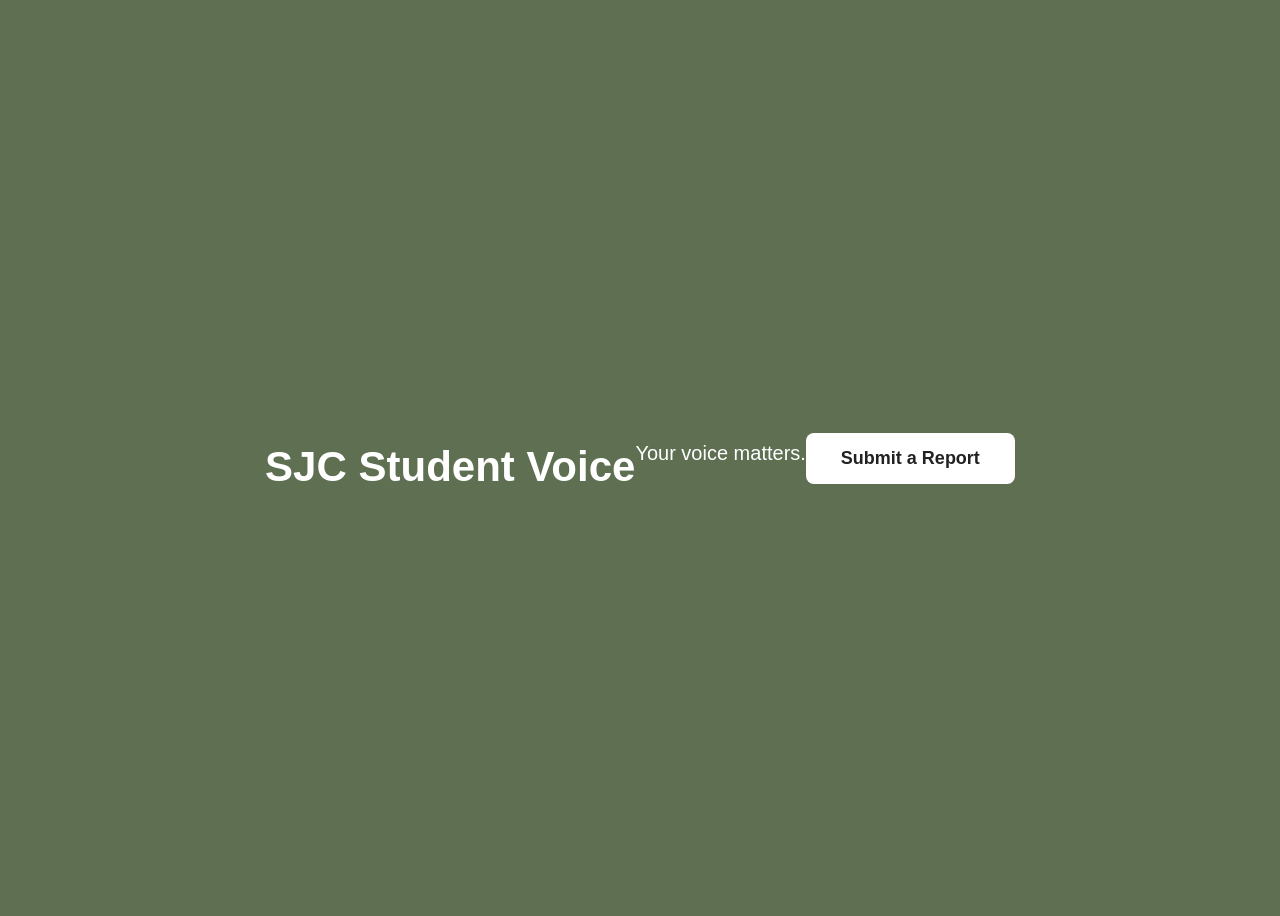
==== index.html @ adf454db "Initial commit" ====
<!DOCTYPE html>
<html>
<head>
    <title>SJC Student Voice</title>
    <link rel="stylesheet" href="style.css">
</head>
</head>

<body>

    <h1>SJC Student Voice</h1>

    <p>Your voice matters.</p>

<a href="submit.html">
    <button>Submit a Report</button>
</a>

</body>
</html>
---- style.css ----
body {
    background-color: #5F6F52;
    color: white;
    text-align: center;
    font-family: Arial, sans-serif;

    min-height: 100vh;
    display: flex;
    justify-content: center;
    align-items: center;
}

h1 {
    font-size: 42px;
    margin-bottom: 10px;
}

p {
    font-size: 20px;
    margin-bottom: 30px;
}

button {
    background-color: white;
    color: #222222;
    border: none;
    padding: 15px 35px;
    font-size: 18px;
    font-weight: bold;
    border-radius: 8px;
    cursor: pointer;
}

/* Mobile design */

@media (max-width: 600px) {

    body {
        padding: 20px;
        box-sizing: border-box;
    }

    h1 {
        font-size: 32px;
    }

    p {
        font-size: 18px;
    }

    select,
    textarea {
        width: 100%;
        box-sizing: border-box;
        font-size: 16px;
        padding: 10px;
    }

    textarea {
        min-height: 150px;
    }

    input[type="file"] {
        width: 100%;
        font-size: 16px;
    }

    button {
        width: 100%;
        padding: 16px;
        font-size: 18px;
    }
}
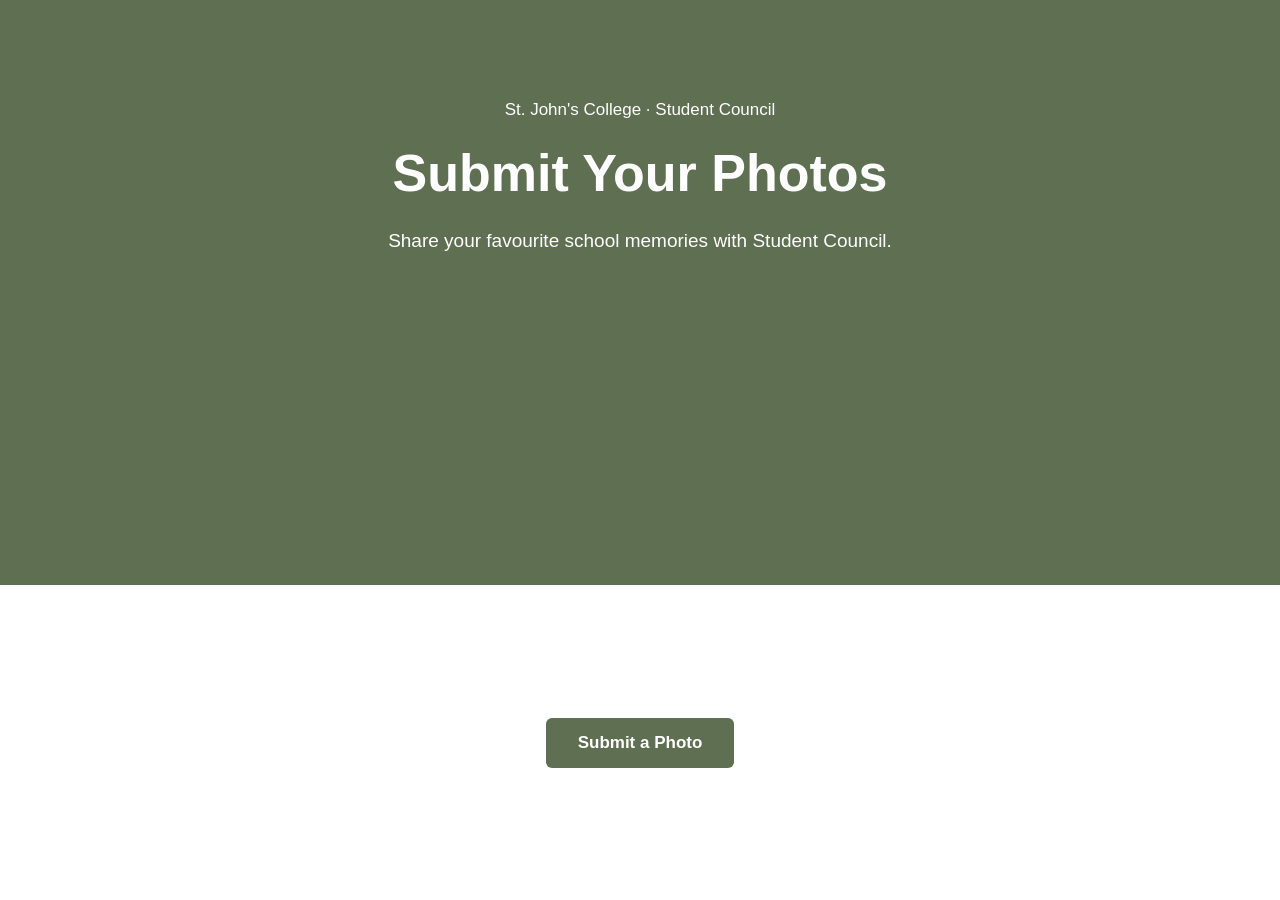
==== commit eda5a2f1: "update homepage design" ====
--- a/index.html
+++ b/index.html
@@ -1,20 +1,29 @@
 <!DOCTYPE html>
 <html>
 <head>
-    <title>SJC Student Voice</title>
+    <title>SJC Student Council</title>
     <link rel="stylesheet" href="style.css">
-</head>
 </head>
 
 <body>
 
-    <h1>SJC Student Voice</h1>
+    <section class="hero">
+        <div class="hero-content">
+            <p class="school-name">St. John's College · Student Council</p>
 
-    <p>Your voice matters.</p>
+            <h1>Submit Your Photos</h1>
 
-<a href="submit.html">
-    <button>Submit a Report</button>
-</a>
+            <p class="subtitle">
+                Share your favourite school memories with Student Council.
+            </p>
+        </div>
+    </section>
+
+    <section class="content">
+        <a href="submit.html">
+            <button>Submit a Photo</button>
+        </a>
+    </section>
 
 </body>
-</html>
+</html>
--- a/style.css
+++ b/style.css
@@ -1,73 +1,104 @@
+* {
+    box-sizing: border-box;
+}
+
 body {
+    margin: 0;
+    font-family: Arial, sans-serif;
+}
+
+/* Green top section */
+
+.hero {
     background-color: #5F6F52;
     color: white;
-    text-align: center;
-    font-family: Arial, sans-serif;
 
-    min-height: 100vh;
+    height: 65vh;
+    min-height: 450px;
+
     display: flex;
     justify-content: center;
     align-items: center;
+
+    text-align: center;
+    padding: 40px 20px;
+}
+
+.hero-content {
+    width: 100%;
+    max-width: 750px;
+    margin: 0 auto;
+    text-align: center;
+}
+
+.school-name {
+    margin: 0 0 25px;
+    font-size: 17px;
+    font-weight: 500;
 }
 
 h1 {
-    font-size: 42px;
-    margin-bottom: 10px;
+    margin: 0;
+    font-size: 52px;
+    font-weight: 700;
+    line-height: 1.1;
 }
 
-p {
-    font-size: 20px;
-    margin-bottom: 30px;
+.subtitle {
+    margin: 25px auto 0;
+    max-width: 600px;
+    font-size: 19px;
+    line-height: 1.5;
 }
 
+
+/* White bottom section */
+
+.content {
+    height: 35vh;
+    min-height: 250px;
+
+    background-color: white;
+
+    display: flex;
+    justify-content: center;
+    align-items: center;
+
+    padding: 40px 20px;
+}
+
+
+/* Button */
+
 button {
-    background-color: white;
-    color: #222222;
+    background-color: #5F6F52;
+    color: white;
+
     border: none;
-    padding: 15px 35px;
-    font-size: 18px;
-    font-weight: bold;
-    border-radius: 8px;
+    border-radius: 6px;
+
+    padding: 15px 32px;
+
+    font-size: 17px;
+    font-weight: 600;
+
     cursor: pointer;
 }
 
-/* Mobile design */
+button:hover {
+    background-color: #4F5F44;
+}
 
-@media (max-width: 600px) {
+.hero {
+    background-color: #5F6F52;
+    color: white;
 
-    body {
-        padding: 20px;
-        box-sizing: border-box;
-    }
+    height: 65vh;
 
-    h1 {
-        font-size: 32px;
-    }
+    display: flex;
+    justify-content: center;
+    align-items: flex-start;
 
-    p {
-        font-size: 18px;
-    }
-
-    select,
-    textarea {
-        width: 100%;
-        box-sizing: border-box;
-        font-size: 16px;
-        padding: 10px;
-    }
-
-    textarea {
-        min-height: 150px;
-    }
-
-    input[type="file"] {
-        width: 100%;
-        font-size: 16px;
-    }
-
-    button {
-        width: 100%;
-        padding: 16px;
-        font-size: 18px;
-    }
-}+    text-align: center;
+    padding: 100px 20px 40px;
+}
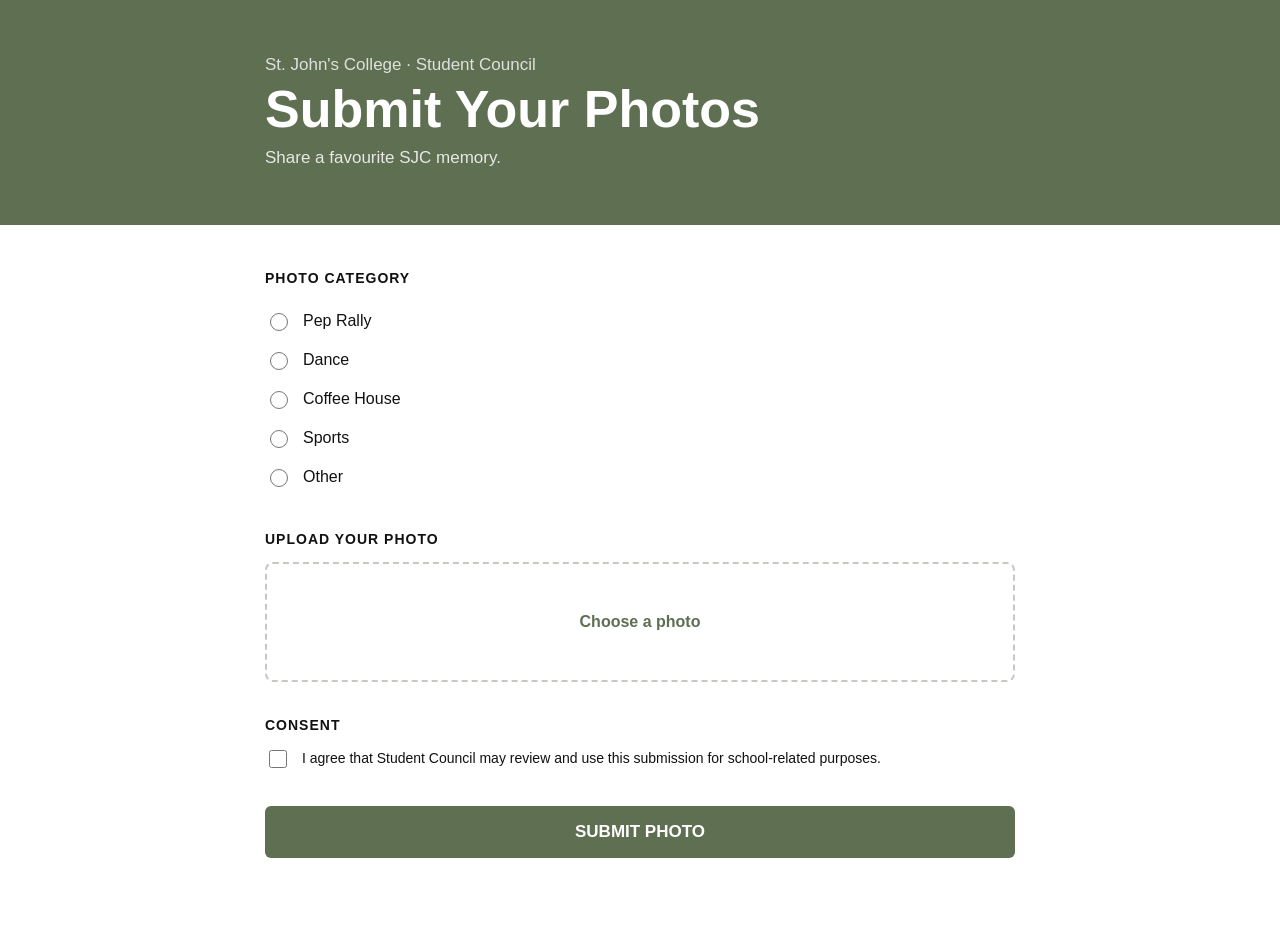
==== commit e261c19f: "restore photo submission categories" ====
--- a/index.html
+++ b/index.html
@@ -1,29 +1,407 @@
 <!DOCTYPE html>
-<html>
+<html lang="en">
 <head>
+    <meta charset="UTF-8">
+    <meta name="viewport" content="width=device-width, initial-scale=1.0">
+
     <title>SJC Student Council</title>
+
     <link rel="stylesheet" href="style.css">
 </head>
 
 <body>
 
+    <!-- GREEN TOP -->
     <section class="hero">
+
         <div class="hero-content">
-            <p class="school-name">St. John's College · Student Council</p>
-
-            <h1>Submit Your Photos</h1>
+
+            <p class="school-name">
+                St. John's College · Student Council
+            </p>
+
+            <h1>
+                Submit Your Photos
+            </h1>
 
             <p class="subtitle">
-                Share your favourite school memories with Student Council.
+                Share a favourite SJC memory.
             </p>
+
         </div>
+
     </section>
 
+
+    <!-- WHITE FORM -->
     <section class="content">
-        <a href="submit.html">
-            <button>Submit a Photo</button>
-        </a>
+
+        <div class="form-container">
+
+            <form id="photoForm">
+
+                <!-- PHOTO CATEGORY -->
+                <div class="field">
+
+                    <label class="field-title">
+                        PHOTO CATEGORY
+                    </label>
+
+
+                    <!-- PEP RALLY -->
+                    <label class="option">
+                        <input
+                            type="radio"
+                            name="category"
+                            value="Pep Rally"
+                            id="pepRally"
+                        >
+                        <span>Pep Rally</span>
+                    </label>
+
+
+                    <!-- PEP RALLY DETAILS -->
+                    <div
+                        id="pepRallyDetails"
+                        class="sub-field"
+                    >
+
+                        <label
+                            class="field-title"
+                            for="pepRallyType"
+                        >
+                            WHICH PEP RALLY?
+                        </label>
+
+                        <select id="pepRallyType">
+
+                            <option value="">
+                                Select a Pep Rally
+                            </option>
+
+                            <option value="Fall Pep Rally">
+                                Fall Pep Rally
+                            </option>
+
+                            <option value="Winter Pep Rally">
+                                Winter Pep Rally
+                            </option>
+
+                            <option value="Spring Pep Rally">
+                                Spring Pep Rally
+                            </option>
+
+                            <option value="Other">
+                                Other
+                            </option>
+
+                        </select>
+
+                    </div>
+
+
+                    <!-- DANCE -->
+                    <label class="option">
+                        <input
+                            type="radio"
+                            name="category"
+                            value="Dance"
+                            id="dance"
+                        >
+                        <span>Dance</span>
+                    </label>
+
+
+                    <!-- DANCE DETAILS -->
+                    <div
+                        id="danceDetails"
+                        class="sub-field"
+                    >
+
+                        <label
+                            class="field-title"
+                            for="danceType"
+                        >
+                            WHICH DANCE?
+                        </label>
+
+                        <select id="danceType">
+
+                            <option value="">
+                                Select a Dance
+                            </option>
+
+                            <option value="Colour Night">
+                                Colour Night
+                            </option>
+
+                            <option value="Fall Dance">
+                                Fall Dance
+                            </option>
+
+                            <option value="Semi Formal">
+                                Semi Formal
+                            </option>
+
+                            <option value="Spring Dance">
+                                Spring Dance
+                            </option>
+
+                            <option value="Prom">
+                                Prom
+                            </option>
+
+                        </select>
+
+                    </div>
+
+
+                    <!-- COFFEE HOUSE -->
+                    <label class="option">
+                        <input
+                            type="radio"
+                            name="category"
+                            value="Coffee House"
+                            id="coffeeHouse"
+                        >
+                        <span>Coffee House</span>
+                    </label>
+
+
+                    <!-- COFFEE HOUSE DETAILS -->
+                    <div
+                        id="coffeeHouseDetails"
+                        class="sub-field"
+                    >
+
+                        <label
+                            class="field-title"
+                            for="coffeeHouseType"
+                        >
+                            WHICH COFFEE HOUSE?
+                        </label>
+
+                        <select id="coffeeHouseType">
+
+                            <option value="">
+                                Select a Coffee House
+                            </option>
+
+                            <option value="Coffee House 1">
+                                Coffee House 1
+                            </option>
+
+                            <option value="Coffee House 2">
+                                Coffee House 2
+                            </option>
+
+                            <option value="Coffee House 3">
+                                Coffee House 3
+                            </option>
+
+                            <option value="Other">
+                                Other
+                            </option>
+
+                        </select>
+
+                    </div>
+
+
+                    <!-- SPORTS -->
+                    <label class="option">
+                        <input
+                            type="radio"
+                            name="category"
+                            value="Sports"
+                            id="sports"
+                        >
+                        <span>Sports</span>
+                    </label>
+
+
+                    <!-- SPORTS SEASON -->
+                    <div
+                        id="sportsDetails"
+                        class="sub-field"
+                    >
+
+                        <label class="field-title">
+                            WHICH SEASON?
+                        </label>
+
+
+                        <label class="option">
+                            <input
+                                type="radio"
+                                name="sportsSeason"
+                                value="Fall"
+                                id="fallSports"
+                            >
+                            <span>Fall</span>
+                        </label>
+
+
+                        <label class="option">
+                            <input
+                                type="radio"
+                                name="sportsSeason"
+                                value="Winter"
+                                id="winterSports"
+                            >
+                            <span>Winter</span>
+                        </label>
+
+
+                        <label class="option">
+                            <input
+                                type="radio"
+                                name="sportsSeason"
+                                value="Spring"
+                                id="springSports"
+                            >
+                            <span>Spring</span>
+                        </label>
+
+
+                        <!-- SPORT TYPE -->
+                        <div
+                            id="sportTypeDetails"
+                            class="sub-field"
+                        >
+
+                            <label
+                                class="field-title"
+                                for="sportType"
+                            >
+                                WHICH SPORT?
+                            </label>
+
+                            <select id="sportType">
+
+                                <option value="">
+                                    Select a Sport
+                                </option>
+
+                                <option value="Basketball">
+                                    Basketball
+                                </option>
+
+                                <option value="Volleyball">
+                                    Volleyball
+                                </option>
+
+                                <option value="Soccer">
+                                    Soccer
+                                </option>
+
+                                <option value="Football">
+                                    Football
+                                </option>
+
+                                <option value="Hockey">
+                                    Hockey
+                                </option>
+
+                                <option value="Track and Field">
+                                    Track and Field
+                                </option>
+
+                                <option value="Other">
+                                    Other
+                                </option>
+
+                            </select>
+
+                        </div>
+
+                    </div>
+
+
+                    <!-- OTHER -->
+                    <label class="option">
+                        <input
+                            type="radio"
+                            name="category"
+                            value="Other"
+                        >
+                        <span>Other</span>
+                    </label>
+
+                </div>
+
+
+                <!-- PHOTO UPLOAD -->
+                <div class="field">
+
+                    <label
+                        class="field-title"
+                        for="photo"
+                    >
+                        UPLOAD YOUR PHOTO
+                    </label>
+
+                    <label class="upload-box">
+
+                        <span id="fileText">
+                            Choose a photo
+                        </span>
+
+                        <input
+                            type="file"
+                            id="photo"
+                            accept="image/*"
+                            required
+                        >
+
+                    </label>
+
+                </div>
+
+
+                <!-- CONSENT -->
+                <div class="field">
+
+                    <label class="field-title">
+                        CONSENT
+                    </label>
+
+                    <label class="consent">
+
+                        <input
+                            type="checkbox"
+                            id="consent"
+                            required
+                        >
+
+                        <span>
+                            I agree that Student Council may review
+                            and use this submission for school-related purposes.
+                        </span>
+
+                    </label>
+
+                </div>
+
+
+                <!-- SUBMIT -->
+                <button
+                    type="button"
+                    id="submitButton"
+                >
+                    SUBMIT PHOTO
+                </button>
+
+                <p id="message"></p>
+
+            </form>
+
+        </div>
+
     </section>
+
+
+    <script src="script.js"></script>
 
 </body>
 </html>
--- a/style.css
+++ b/style.css
@@ -5,34 +5,38 @@
 body {
     margin: 0;
     font-family: Arial, sans-serif;
-}
-
-/* Green top section */
+    background-color: white;
+    color: #111;
+}
+
+
+/* =========================
+   GREEN TOP SECTION
+   ========================= */
 
 .hero {
     background-color: #5F6F52;
     color: white;
 
-    height: 65vh;
-    min-height: 450px;
+    height: 25vh;
+    min-height: 180px;
 
     display: flex;
     justify-content: center;
     align-items: center;
 
-    text-align: center;
-    padding: 40px 20px;
+    padding: 30px 20px;
 }
 
 .hero-content {
     width: 100%;
     max-width: 750px;
-    margin: 0 auto;
-    text-align: center;
+    text-align: left;
 }
 
 .school-name {
-    margin: 0 0 25px;
+    opacity: 0.8;
+    margin: 0 0 6px;
     font-size: 17px;
     font-weight: 500;
 }
@@ -45,39 +49,145 @@
 }
 
 .subtitle {
-    margin: 25px auto 0;
+    opacity: 0.85;
+    margin: 8px 0 0;
     max-width: 600px;
-    font-size: 19px;
-    line-height: 1.5;
-}
-
-
-/* White bottom section */
+    font-size: 17px;
+    line-height: 1.4;
+}
+
+
+/* =========================
+   WHITE CONTENT SECTION
+   ========================= */
 
 .content {
-    height: 35vh;
-    min-height: 250px;
-
+    min-height: 75vh;
     background-color: white;
+
+    padding: 45px 20px 60px;
+}
+
+.form-container {
+    width: 100%;
+    max-width: 750px;
+    margin: 0 auto;
+}
+
+
+/* =========================
+   FORM FIELD
+   ========================= */
+
+.field {
+    margin-bottom: 35px;
+}
+
+.field-title {
+    display: block;
+    margin-bottom: 15px;
+
+    font-size: 14px;
+    font-weight: 700;
+    letter-spacing: 1px;
+}
+
+
+/* =========================
+   CATEGORY OPTIONS
+   ========================= */
+
+.option {
+    display: flex;
+    align-items: center;
+
+    gap: 12px;
+    padding: 9px 0;
+
+    font-size: 16px;
+
+    cursor: pointer;
+}
+
+.option input {
+    width: 18px;
+    height: 18px;
+
+    accent-color: #5F6F52;
+}
+
+
+/* =========================
+   UPLOAD BOX
+   ========================= */
+
+.upload-box {
+    width: 100%;
+    min-height: 120px;
+
+    border: 2px dashed #C5C9C1;
+    border-radius: 8px;
 
     display: flex;
     justify-content: center;
     align-items: center;
 
-    padding: 40px 20px;
-}
-
-
-/* Button */
+    color: #5F6F52;
+    font-weight: 600;
+
+    cursor: pointer;
+}
+
+.upload-box:hover {
+    border-color: #5F6F52;
+    background-color: #F8F9F6;
+}
+
+.upload-box input {
+    display: none;
+}
+
+
+/* =========================
+   CONSENT
+   ========================= */
+
+.consent {
+    display: flex;
+    align-items: flex-start;
+
+    gap: 12px;
+
+    font-size: 14px;
+    line-height: 1.5;
+
+    cursor: pointer;
+}
+
+.consent input {
+    width: 18px;
+    height: 18px;
+
+    margin-top: 2px;
+
+    accent-color: #5F6F52;
+}
+
+
+/* =========================
+   SUBMIT BUTTON
+   ========================= */
 
 button {
+    width: 100%;
+
     background-color: #5F6F52;
     color: white;
 
     border: none;
     border-radius: 6px;
 
-    padding: 15px 32px;
+    padding: 16px 32px;
 
     font-size: 17px;
     font-weight: 600;
@@ -89,16 +199,44 @@
     background-color: #4F5F44;
 }
 
-.hero {
-    background-color: #5F6F52;
-    color: white;
-
-    height: 65vh;
-
-    display: flex;
-    justify-content: center;
-    align-items: flex-start;
-
-    text-align: center;
-    padding: 100px 20px 40px;
-}
+
+/* =========================
+   MOBILE
+   ========================= */
+
+@media (max-width: 600px) {
+
+    h1 {
+        font-size: 36px;
+    }
+
+    .hero {
+        min-height: 170px;
+    }
+
+    .content {
+        padding: 35px 20px 50px;
+    }
+}
+
+/* PEP RALLY DETAILS */
+
+.sub-field {
+    display: none;
+    margin: 10px 0 25px 30px;
+}
+
+.sub-field select {
+    width: 100%;
+    padding: 13px;
+    border: 1px solid #C5C9C1;
+    border-radius: 6px;
+    font-size: 15px;
+    background-color: white;
+}
+
+.sub-field select:focus {
+    outline: none;
+    border-color: #5F6F52;
+}
+
